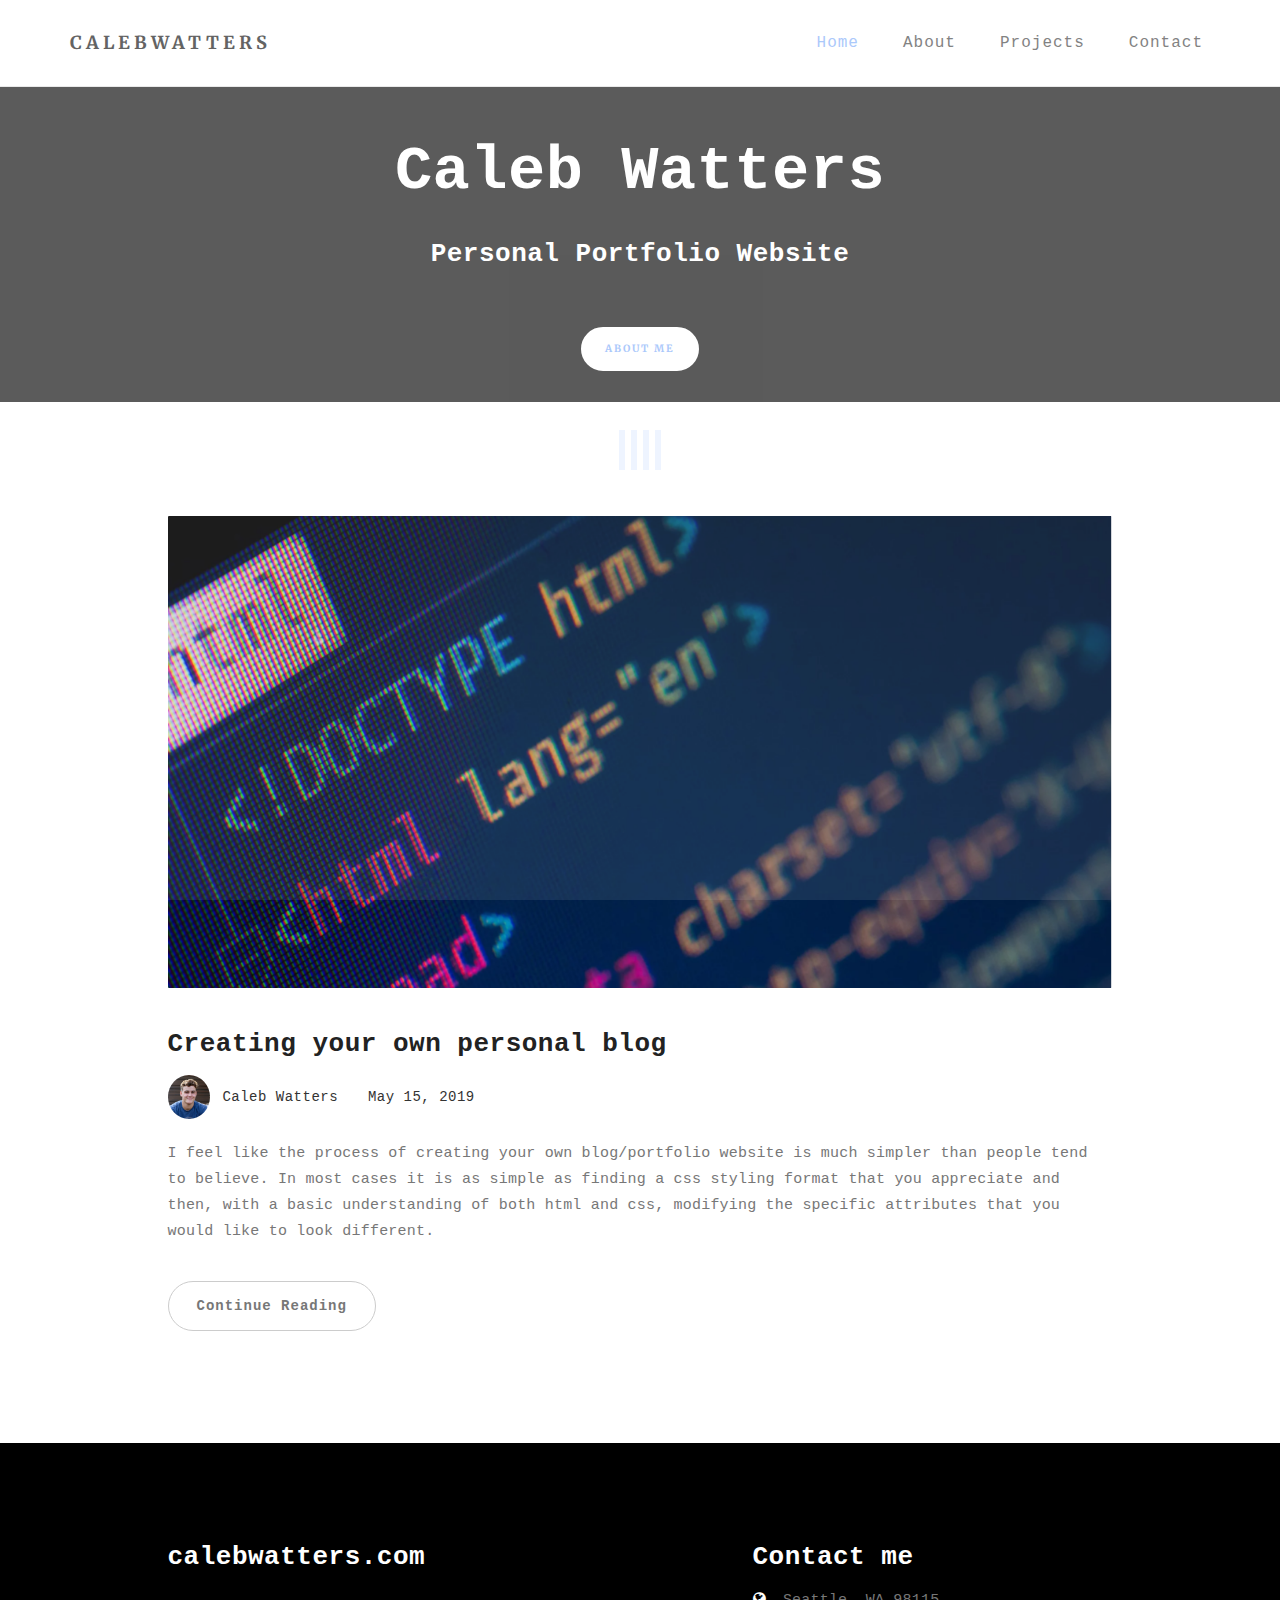
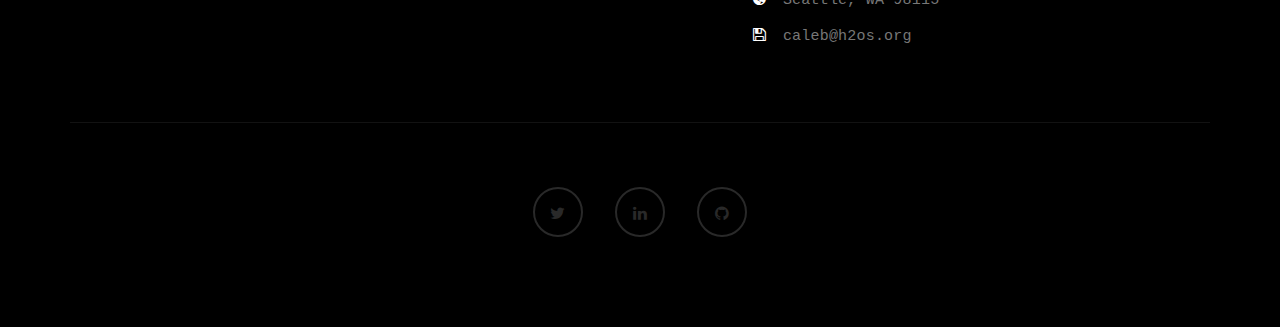
==== index.html @ fbce990e "radically modified website" ====
<!DOCTYPE html>
<html lang="en">

<head>
    <link rel="shortcut icon" type="image/png" href="favicon.png" />
    <meta charset="UTF-8">
    <meta http-equiv="X-UA-Compatible" content="IE=Edge">
    <meta name="description" content="">
    <meta name="keywords" content="">
    <meta name="author" content="">
    <meta name="viewport" content="width=device-width, initial-scale=1, maximum-scale=1">

    <title>calebwatters</title>
    <!--

Template 2085 Calebwatters


http://www.tooplate.com/view/2085-neuron

-->
    <link rel="stylesheet" href="css/bootstrap.min.css">
    <link rel="stylesheet" href="css/font-awesome.min.css">

    <!-- Main css -->
    <link rel="stylesheet" href="css/style.css">
    <link href="https://fonts.googleapis.com/css?family=Lora|Merriweather:300,400" rel="stylesheet">

</head>

<body>

    <!-- PRE LOADER -->

    <div class="preloader">
        <div class="spinner">
            <div class="rect1"></div>
            <div class="rect2"></div>
            <div class="rect3"></div>
            <div class="rect4"></div>
        </div>
    </div>

    <!-- Navigation section  -->

    <div class="navbar navbar-default navbar-static-top" role="navigation">
        <div class="container">

            <div class="navbar-header">
                <button class="navbar-toggle" data-toggle="collapse" data-target=".navbar-collapse">
                    <span class="icon icon-bar"></span>
                    <span class="icon icon-bar"></span>
                    <span class="icon icon-bar"></span>
                </button>
                <a href="index.html" class="navbar-brand">Calebwatters

                </a>
            </div>
            <div class="collapse navbar-collapse">
                <ul class="nav navbar-nav navbar-right">
                    <li class="active"><a href="index.html">Home</a></li>
                    <li><a href="about.html">About</a></li>
                    <li><a href="projects.html">Projects</a></li>
                    <li><a href="contact.html">Contact</a></li>
                </ul>
            </div>

        </div>
    </div>

    <!-- Home Section -->

    <section id="home" class="main-home parallax-section">
        <div class="overlay"></div>
        <div id="particles-js"></div>
        <div class="container">
            <div class="row">

                <div class="col-md-12 col-sm-12">
                    <h1>Caleb Watters</h1>
                    <h3>Personal Portfolio Website</h3>
                    <a href="about.html" class="smoothScroll btn btn-default">About Me</a>
                </div>

            </div>
        </div>
    </section>

    <!-- Blog Section -->

    <section id="blog">
        <div class="container">
            <div class="row">
<!-- Blog post 1 -->
                <div class="col-md-offset-1 col-md-10 col-sm-12">
                    <div class="blog-post-thumb">
                        <div class="blog-post-image">
                            <a href="blog_1.html">
                                <img src="images/blog-image1.jpg" class="img-responsive" alt="Blog Image">
                            </a>
                        </div>
                        <div class="blog-post-title">
                            <h3><a href="blog_1.html">Creating your own personal blog</a></h3>
                        </div>
                        <div class="blog-post-format">
                            <span><a href="#"><img src="images/caleb_watters_profile.jpg" class="img-responsive img-circle"> Caleb Watters
                                    </a></span>
                            <span><i class="fa fa-date"></i> May 15, 2019</span>
                            <!-- <span><a href="#"><i class="fa fa-comment-o"></i> 35 Comments</a></span> -->
                        </div>
                        <div class="blog-post-des">
                            <p>I feel like the process of creating your own blog/portfolio website is much simpler than people tend to believe.
                                In most cases it is as simple as finding a css styling format that you appreciate and then, with a basic understanding of both html 
                                and css, modifying the specific attributes that you would like to look different.
                            </p>
                            <a href="blog_1.html" class="btn btn-default">Continue Reading</a>
                        </div>
                    </div>
<!-- Blog post 2 -->
            <!-- <div class="col-md-offset-1 col-md-10 col-sm-12">
                <div class="blog-post-thumb">
                    <div class="blog-post-image">
                        <a href="blog_1.html">
                            <img src="blog image" class="img-responsive" alt="Blog Image">
                        </a>
                    </div>
                    <div class="blog-post-title">
                        <h3><a href="blog_1.html">'Blog-title'</a></h3>
                    </div>
                    <div class="blog-post-format">
                        <span><a href="#"><img src="images/caleb_watters_profile.jpg" class="img-responsive img-circle"> Caleb
                                Watters
                            </a></span>
                        <span><i class="fa fa-date"></i> May 15, 2019</span>
                         <span><a href="#"><i class="fa fa-comment-o"></i> 35 Comments</a></span> -->
                    <!-- </div>
                    <div class="blog-post-des">
                        <p>'Insert Content Preview'
                        </p>
                        <a href="blog_1.html" class="btn btn-default">Continue Reading</a>
                    </div>
                </div> --> 

    </section>

    <!-- Footer Section -->

    <footer>
        <div class="container">
            <div class="row">

                <div class="col-md-5 col-md-offset-1 col-sm-6">
                    <h3>calebwatters.com</h3>
                    <p></p>
                    <!-- <div class="footer-copyright">
                        <p>Copyright &copy; 2018 calebwatters - Design: Tooplate</p>
                    </div> -->
                </div>

                <div class="col-md-4 col-md-offset-1 col-sm-6">
                    <h3>Contact me</h3>
                    <p><i class="fa fa-globe"></i> Seattle, WA 98115</p>
                    <p><i class="fa fa-save"></i> caleb@h2os.org</p>
                </div>

                <div class="clearfix col-md-12 col-sm-12">
                    <hr>
                </div>

                <div class="col-md-12 col-sm-12">
                    <ul class="social-icon">
                        <!-- <li><a href="#" class="fa fa-facebook"></a></li> -->
                        <li><a href="https://twitter.com/calebwatters" class="fa fa-twitter"></a></li>
                        <!-- <li><a href="#" class="fa fa-google-plus"></a></li> -->
                        <!-- <li><a href="#" class="fa fa-dribbble"></a></li> -->
                        <li><a href="https://www.linkedin.com/in/caleb-watters-475093182/" class="fa fa-linkedin"></a></li>
                        <li><a href="https://github.com/calebwatters" class="fa fa-github"></a></li>
                    </ul>
                </div>

            </div>
        </div>
    </footer>

    <!-- Back top -->
    <a href="#back-top" class="go-top"><i class="fa fa-angle-up"></i></a>

    <!-- SCRIPTS -->

    <script src="js/jquery.js"></script>
    <script src="js/bootstrap.min.js"></script>
    <script src="js/particles.min.js"></script>
    <script src="js/app.js"></script>
    <script src="js/jquery.parallax.js"></script>
    <script src="js/smoothscroll.js"></script>
    <script src="js/custom.js"></script>

</body>

</html>
---- css/style.css ----
/*

Template 2085 Neuron

http://www.tooplate.com/view/2085-neuron

*/

body {
		background: #ffffff;
    font-family: 'courier new', serif;
    font-style: normal;
		font-weight: 300;
    overflow-x: hidden;
}


/*---------------------------------------
    Typorgraphy              
-----------------------------------------*/

h1,h2,h3,h4,h5,h6 {
  font-family: 'courier new', serif;
  font-style: normal;
  font-weight: bold;
  letter-spacing: 0.5px;
}

h1 {
    font-size: 62px;
    padding-bottom: 14px;
    margin-bottom: 0px;
}

h2 {
  font-size: 32px;
}

h2,h3 {
  padding-bottom: 6px;
}

h3 {
  font-size: 26px;
}

h4 {
  color: #666;
  font-size: 12px;
  font-weight: normal;
  letter-spacing: 2px;
}

p {
    color: #777;
    font-size: 15px;
    font-weight: 300;
    line-height: 26px;
    letter-spacing: 0.2px;
}

.btn-success:focus {
  background-color: #000;
  border-color: transparent;
}


/*---------------------------------------
    General               
-----------------------------------------*/

html{
  -webkit-font-smoothing: antialiased;
}

a {
  color: #4d638c;
  -webkit-transition: 0.5s;
  -o-transition: 0.5s;
  transition: 0.5s;
  text-decoration: none !important;
}
a:hover, a:active, a:focus {
  color: #4d638c;
  outline: none;
}

* {
  -webkit-box-sizing: border-box;
  -moz-box-sizing: border-box;
  box-sizing: border-box;
}

*:before,
*:after {
  -webkit-box-sizing: border-box;
  -moz-box-sizing: border-box;
  box-sizing: border-box;
}

#about, 
#gallery,
#contact,
#blog, 
#blog-single-post {
  padding-top: 60px;
  padding-bottom: 80px;
}

.main-about,
.main-single-post,
.main-gallery,
.main-contact {
  height: 65vh;
}

.overlay {
  background: rgba(0,0,0,0.7 );
  width: 100%;
  height: 100vh;
  position: absolute;
  top: 0;
  left: 0;
  right: 0;
  bottom: 0;
}

.parallax-section {
  background-attachment: fixed !important;
  background-size: cover !important;
  overflow: hidden;
}


/*---------------------------------------
    Preloader section              
-----------------------------------------*/

.preloader {
  position: fixed;
  top: 0;
  left: 0;
  width: 100%;
  height: 100%;
  z-index: 99999;
  display: flex;
  flex-flow: row nowrap;
  justify-content: center;
  align-items: center;
  background: none repeat scroll 0 0 #ffffff75;
}

.spinner {
  margin: 100px auto;
  width: 50px;
  height: 40px;
  text-align: center;
  font-size: 10px;
}

.spinner > div {
  background-color: #A4C4FB;
  height: 100%;
  width: 6px;
  display: inline-block;
  
  -webkit-animation: sk-stretchdelay 1.2s infinite ease-in-out;
  animation: sk-stretchdelay 1.2s infinite ease-in-out;
}

.spinner .rect2 {
  -webkit-animation-delay: -1.1s;
  animation-delay: -1.1s;
}

.spinner .rect3 {
  -webkit-animation-delay: -1.0s;
  animation-delay: -1.0s;
}

.spinner .rect4 {
  -webkit-animation-delay: -0.9s;
  animation-delay: -0.9s;
}

.spinner .rect5 {
  -webkit-animation-delay: -0.8s;
  animation-delay: -0.8s;
}

@-webkit-keyframes sk-stretchdelay {
  0%, 40%, 100% { -webkit-transform: scaleY(0.4) }  
  20% { -webkit-transform: scaleY(1.0) }
}

@keyframes sk-stretchdelay {
  0%, 40%, 100% { 
    transform: scaleY(0.4);
    -webkit-transform: scaleY(0.4);
  }  20% { 
    transform: scaleY(1.0);
    -webkit-transform: scaleY(1.0);
  }
}



/*---------------------------------------
    Main Navigation             
-----------------------------------------*/

.navbar-default {
    background: #ffffff;
    margin: 0 !important;
    padding: 18px 0;
}

.navbar-default .navbar-brand {
  color: #555;
  font-family: 'Merriweather', serif;
  font-weight: bold;
  text-transform: uppercase;
  letter-spacing: 4px;
  margin: 0;
}

.navbar-default .navbar-nav li a {
    color: #777;
    font-size: 16px;
    letter-spacing: 1px;
    -webkit-transition: all 0.4s ease-in-out;
    transition: all 0.4s ease-in-out;
    padding-right: 22px;
    padding-left: 22px;
}

.navbar-default .navbar-nav > li a:hover {
    color: #A4C4FB !important;
}

.navbar-default .navbar-nav > li > a:hover,
.navbar-default .navbar-nav > li > a:focus {
    color: #606066;
    background-color: transparent;
}

.navbar-default .navbar-nav li a:hover,
 .navbar-default .navbar-nav .active > a {
    color: #A4C4FB;
  }

.navbar-default .navbar-nav > .active > a,
.navbar-default .navbar-nav > .active > a:hover,
.navbar-default .navbar-nav > .active > a:focus {
    color: #A4C4FB;
    background-color: transparent;
}

.navbar-default .navbar-toggle {
     border: none;
     padding-top: 10px;
  }

.navbar-default .navbar-toggle .icon-bar {
    background: #A4C4FB;
    border-color: transparent;
  }

.navbar-default .navbar-toggle:hover,
.navbar-default .navbar-toggle:focus { 
  background-color: transparent;
}



/*---------------------------------------
    Home section              
-----------------------------------------*/

#home {
    background-size: cover;
    background-position: center center;
    color: #ffffff;
    display: -webkit-box;
    display: -webkit-flex;
     display: -ms-flexbox;
    display: flex;
    -webkit-box-align: center;
    -webkit-align-items: center;
    -ms-flex-align: center;
     align-items: center;
    position: relative;
    text-align: center;
}

.main-home {
  background:#ffffff;
  height: 35vh;
}

.main-about {
  background: #ffffff;;
}

.main-single-post {
  background: url('../images/single-post-bg.jpg') no-repeat;
}

.main-gallery {
  background: url('../images/project-bg.jpg') no-repeat;
}

.main-contact {
  background: url('../images/contact-bg.jpg') no-repeat;
}

#home h4 {
  color: #A4C4FB;
}

#home .btn {
  background: #ffffff;
  border: 2px solid #ffffff;
  border-radius: 100px;
  color: #A4C4FB;
  font-family: 'Merriweather', serif;
  font-size: 10px;
  font-weight: bold;
  letter-spacing: 2px;
  text-transform: uppercase;
  padding: 13px 22px;
  margin-top: 42px;
  transition: all 0.4s ease-in-out;
}

#home .btn:hover {
  background: transparent;
  border-color: #ffffff;
  color: #ffffff;
}



/*---------------------------------------
   About section              
-----------------------------------------*/

#about .col-md-6 {
  padding-top: 22px;
  padding-bottom: 32px;
}

#about .col-md-6 img {
  padding: 22px 0px 22px 22px;
}

#about .col-md-4 {
  padding-bottom: 32px;
}

#about .col-md-4 img {
  padding-top: 12px;
}



/*---------------------------------------
   Gallery section              
-----------------------------------------*/

#gallery span {
  display: block;
  padding-bottom: 32px;
}

#gallery .col-md-6 {
  padding-left: 0px;
  padding-right: 0px;
}

#gallery .gallery-thumb {
  background-color: #ffffff;
  box-shadow: 0px 1px 2px 0px rgba(90, 91, 95, 0.15);
  cursor: pointer;
  display: block;
  position: relative;
  top: 0px;
  transition: all 0.4s ease-in-out;
}

#gallery .gallery-thumb:hover {
  box-shadow: 0px 16px 22px 0px rgba(90, 91, 95, 0.3);
  top: -5px;
}

#gallery .gallery-thumb img {
  width: 100%;
}

#gallery .col-md-12 p {
  padding-top: 22px;
  text-align: center;
}



/*---------------------------------------
   Contact section              
-----------------------------------------*/

#contact .col-md-4 {
  padding-left: 0px;
}

#contact .col-md-12 {
  padding-left: 0;
}

#contact form {
  padding-top: 32px;
}

#contact .form-control {
  border: 2px solid #f0f0f0;
  box-shadow: none;
  margin-top: 10px;
  margin-bottom: 10px;
  transition: all 0.4s ease-in-out;
}

#contact .form-control:hover {
  border-color: #555;
}

#contact input {
  height: 50px;
}

#contact input[type="submit"] {
  background: #A4C4FB;
  border-radius: 100px;
  border: none;
  color: #ffffff;
  font-weight: bold;
  transition: all 0.4s ease-in-out;
}

#contact input[type="submit"]:hover {
  background: #333;
}



/*---------------------------------------
   Blog section              
-----------------------------------------*/

.blog-post-thumb {
  border-bottom: 1px solid #f0f0f0;
  padding-top: 32px;
  padding-bottom: 62px;
  margin-bottom: 32px;
}

.blog-post-thumb:last-child {
  border-bottom: 0px;
  padding-bottom: 32px;
  margin-bottom: 0px;
}

.blog-post-image,
.blog-post-video {
  padding-top: 22px;
  padding-bottom: 22px;
  width: 100%;
}

#about img,
.blog-post-image img {
  border-radius: 1px;
}

.blog-post-title a {
  color: #222;
}

.blog-post-title a:hover {
  color: #A4C4FB;
}

.blog-post-format {
  padding-bottom: 22px;
}

.blog-post-format span {
  letter-spacing: 0.5px;
  padding-right: 12px;
}

.blog-post-format span a {
  color: #333;
}

.blog-post-format span img {
  display: inline-block;
  width: 42px;
  margin-right: 4px;
}

.blog-post-des blockquote {
  margin: 22px;
}

.blog-post-des .btn {
  border-radius: 100px;
  color: #777;
  font-weight: bold;
  letter-spacing: 1px;
  padding: 14px 28px;
  margin-top: 26px;
  transition: all 0.4s ease-in-out;
}

.blog-post-des .btn:hover {
  background: #A4C4FB;
  border-color: transparent;
  color: #ffffff;
}

.blog-author {
  border-top: 1px solid #f0f0f0;
  border-bottom: 1px solid #f0f0f0;
  padding-top: 32px;
  padding-bottom: 32px;
  margin-top: 42px;
  margin-bottom: 42px;
}

.blog-author .media img {
  display: inline-block;
  width: 90px;
  margin-right: 12px;
}

.blog-author .media a,
.blog-comment .media h3 {
  color: #444;
  font-size: 18px;
  letter-spacing: 1px;
}

.blog-comment {
  border-bottom: 1px solid #f0f0f0;
  padding-bottom: 32px;
  margin-bottom: 42px;
}

.blog-comment .media:nth-child(2) {
  padding-top: 22px;
}

.blog-comment .media img {
  width: 82px;
  margin-right: 12px;
}

.blog-comment .media h3 {
  display: inline-block;
  padding-right: 14px;
}


.blog-comment-form h3 {
  padding-bottom: 18px;
}

#about .col-md-6, #about .col-md-4,
.blog-comment-form .col-md-4 {
  padding-left: 0px;
}

.blog-comment-form .form-control {
  box-shadow: none;
  border: 2px solid #f0f0f0;
  margin-top: 10px;
  margin-bottom: 10px;
  transition: all 0.4s ease-in-out;
}

.blog-comment-form .form-control:hover {
  border-color: #555;
}

.blog-comment-form input {
  height: 45px;
}

.blog-comment-form input[type="submit"] {
  background: #A4C4FB;
  border-radius: 100px;
  border: none;
  color: #ffffff;
  font-weight: bold;
  transition: all 0.4s ease-in-out;
}

.blog-comment-form input[type="submit"]:hover {
  background: #333;
  border-color: transparent;
  color: #ffffff;
}



/*---------------------------------------
   Blog Single Post section              
-----------------------------------------*/

#blog-single-post .blog-single-post-image {
  padding-top: 22px;
}

#blog-single-post .blog-single-post-image .col-md-4 {
  padding-left: 0px;
  padding-right: 0px;
  padding-bottom: 22px;
}

#blog-single-post .blog-single-post-image img {
  border-radius: 1px;
  padding-right: 12px;
}

#blog-single-post .blog-post-des h3 {
  padding-top: 16px;
}



/*---------------------------------------
   Footer section              
-----------------------------------------*/

footer {
    background: #000;
    color: #ffffff;
    padding: 80px 0px;
    position: relative;
}

footer .col-md-4 .fa {
  color: #ffffff;
  padding-right: 8px;
}

footer hr {
  border-color: #121212;
  margin-top: 62px;
  margin-bottom: 42px;
}

footer .footer-copyright {
  padding-top: 12px;
}



/* Back top */
.go-top {
  background-color: #ffffff;
  box-shadow: 1px 1.732px 12px 0px rgba( 0, 0, 0, .14 ), 1px 1.732px 3px 0px rgba( 0, 0, 0, .12 );
  transition : all 1s ease;
  bottom: 2em;
  right: 2em;
  color: #333;
  font-size: 24px;
  display: none;
  position: fixed;
  text-decoration: none;
  width: 40px;
  height: 40px;
  line-height: 38px;
  text-align: center;
  border-radius: 100%;
}

.go-top:hover {
    background: #A4C4FB;
    color: #ffffff;
}



/*---------------------------------------
   Social icon             
-----------------------------------------*/

.social-icon {
    position: relative;
    padding: 0;
    margin: 0;
    text-align: center;
}

.social-icon li {
    display: inline-block;
    list-style: none;
}

.social-icon li a {
    border: 2px solid #292929;
    color: #292929;
    border-radius: 100px;
    cursor: pointer;
    font-size: 16px;
    text-decoration: none;
    transition: all 0.4s ease-in-out;
    width: 50px;
    height: 50px;
    line-height: 50px;
    text-align: center;
    vertical-align: middle;
    position: relative;
    margin: 22px 12px 10px 12px;
}

.social-icon li a:hover {
    border-color: #A4C4FB;
    color: #A4C4FB;
    transform: scale(1.1);
}



/*---------------------------------------
   Mobile Responsive         
-----------------------------------------*/

@media (max-width: 980px) {

  .main-about,
  .main-single-post,  
  .main-gallery,
  .main-contact {
    height: 35vh;
  }

}


@media (max-width: 768px) {

  h1 {
    font-size: 52px;
  }

  h2 {
    font-size: 26px;
  }

  #about .col-md-6 img {
    padding-left: 0px;
  }

  #blog-single-post .blog-single-post-image img {
    padding-bottom: 22px;
  }

  footer .col-md-4 {
    padding-top: 22px;
  }

}


@media (max-width: 650px) {

  h1 {
    font-size: 42px;
  }

  #about, #gallery,
  #contact,
  #blog, #blog-single-post {
    padding-top: 60px;
    padding-bottom: 60px;
  }

}
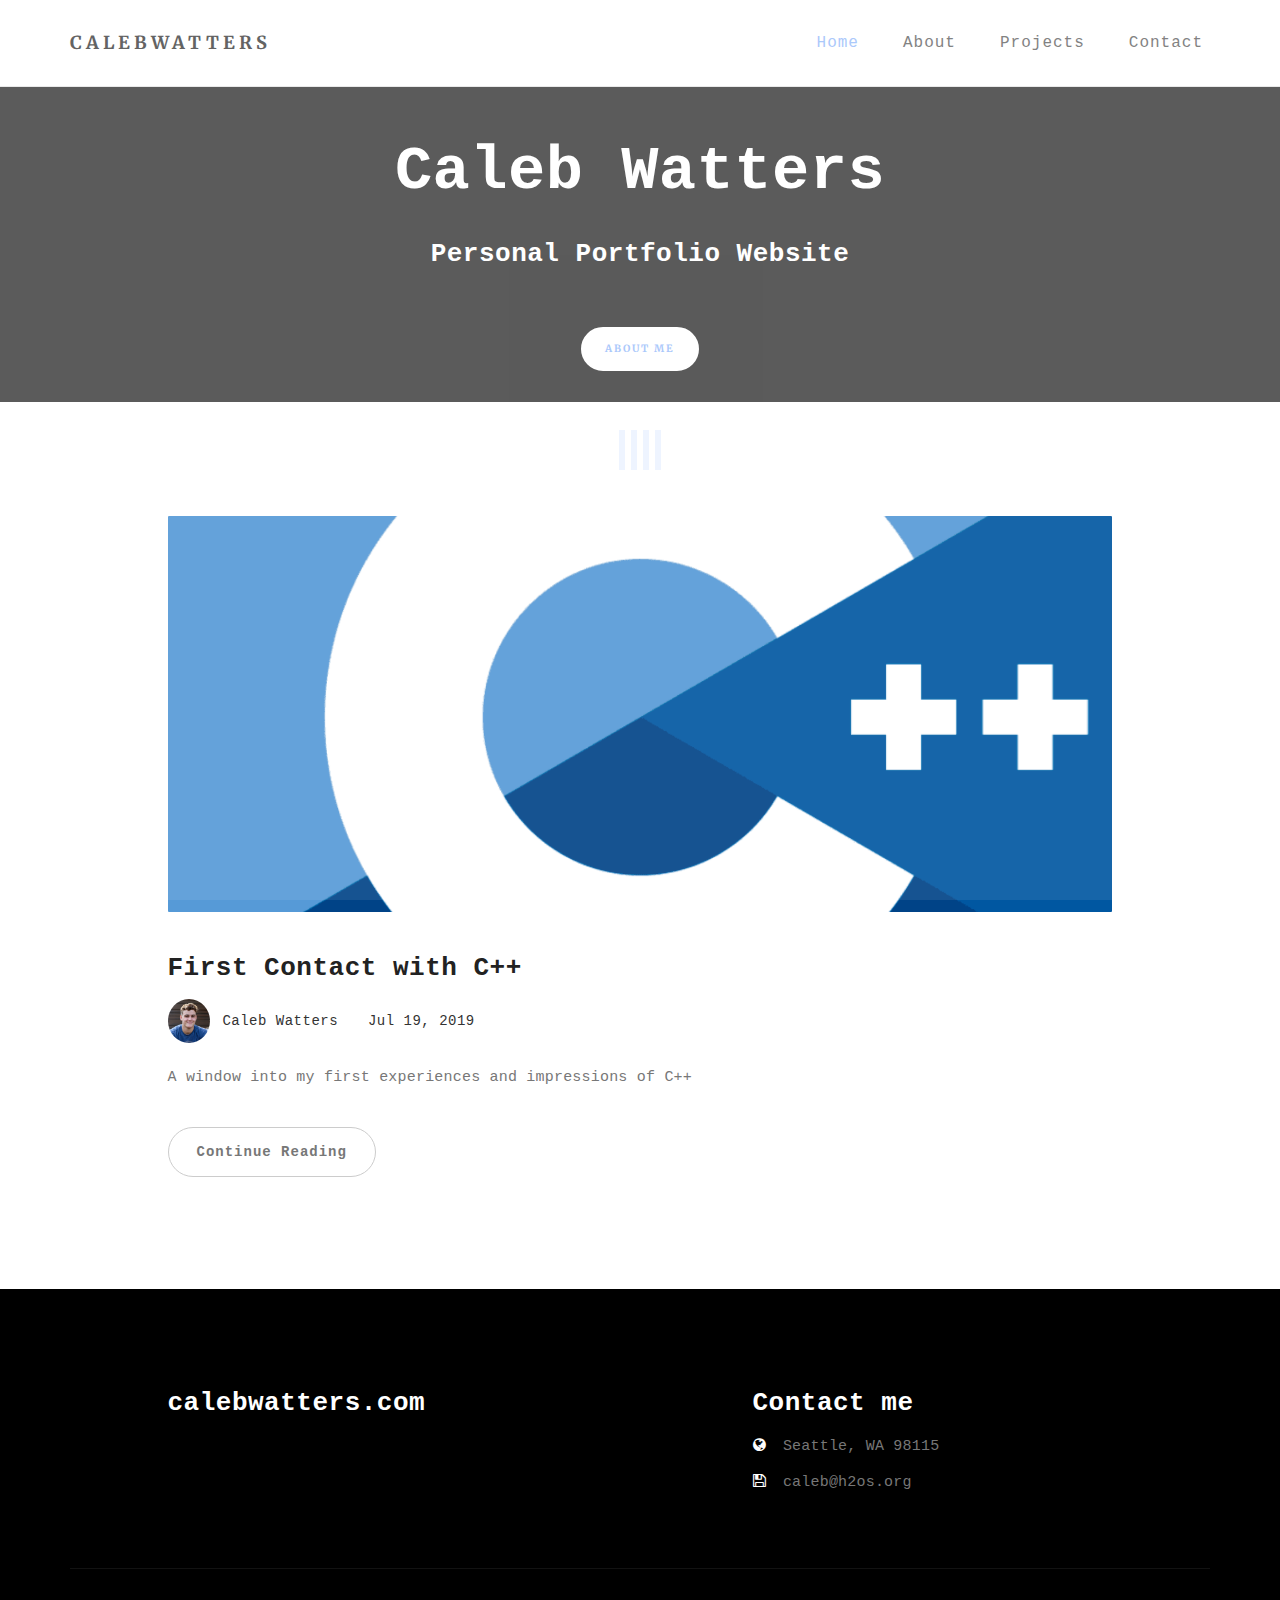
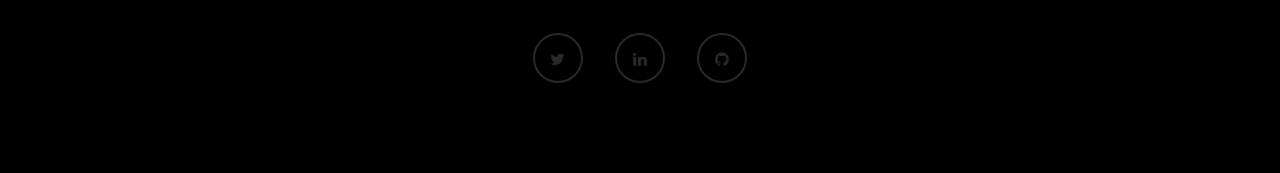
==== commit 0f6799c8: "Added blog portion to portfolio" ====
--- a/index.html
+++ b/index.html
@@ -11,14 +11,8 @@
     <meta name="viewport" content="width=device-width, initial-scale=1, maximum-scale=1">
 
     <title>calebwatters</title>
-    <!--
 
-Template 2085 Calebwatters
-
-
-http://www.tooplate.com/view/2085-neuron
-
--->
+    
     <link rel="stylesheet" href="css/bootstrap.min.css">
     <link rel="stylesheet" href="css/font-awesome.min.css">
 
@@ -96,22 +90,20 @@
                     <div class="blog-post-thumb">
                         <div class="blog-post-image">
                             <a href="blog_1.html">
-                                <img src="images/blog-image1.jpg" class="img-responsive" alt="Blog Image">
+                                <img src="images/cppblogimg.png" class="img-responsive" alt="Blog Image">
                             </a>
                         </div>
                         <div class="blog-post-title">
-                            <h3><a href="blog_1.html">Creating your own personal blog</a></h3>
+                            <h3><a href="blog_1.html">First Contact with C++</a></h3>
                         </div>
                         <div class="blog-post-format">
                             <span><a href="#"><img src="images/caleb_watters_profile.jpg" class="img-responsive img-circle"> Caleb Watters
                                     </a></span>
-                            <span><i class="fa fa-date"></i> May 15, 2019</span>
+                            <span><i class="fa fa-date"></i> Jul 19, 2019</span>
                             <!-- <span><a href="#"><i class="fa fa-comment-o"></i> 35 Comments</a></span> -->
                         </div>
                         <div class="blog-post-des">
-                            <p>I feel like the process of creating your own blog/portfolio website is much simpler than people tend to believe.
-                                In most cases it is as simple as finding a css styling format that you appreciate and then, with a basic understanding of both html 
-                                and css, modifying the specific attributes that you would like to look different.
+                            <p>A window into my first experiences and impressions of C++
                             </p>
                             <a href="blog_1.html" class="btn btn-default">Continue Reading</a>
                         </div>
--- a/css/style.css
+++ b/css/style.css
@@ -299,11 +299,11 @@
 }
 
 .main-about {
-  background: #ffffff;;
+  background: #ffffff;
 }
 
 .main-single-post {
-  background: url('../images/single-post-bg.jpg') no-repeat;
+  background: url('../images/cppblogimg.png') no-repeat;
 }
 
 .main-gallery {
@@ -311,7 +311,7 @@
 }
 
 .main-contact {
-  background: url('../images/contact-bg.jpg') no-repeat;
+  background:  #ffffff;;
 }
 
 #home h4 {
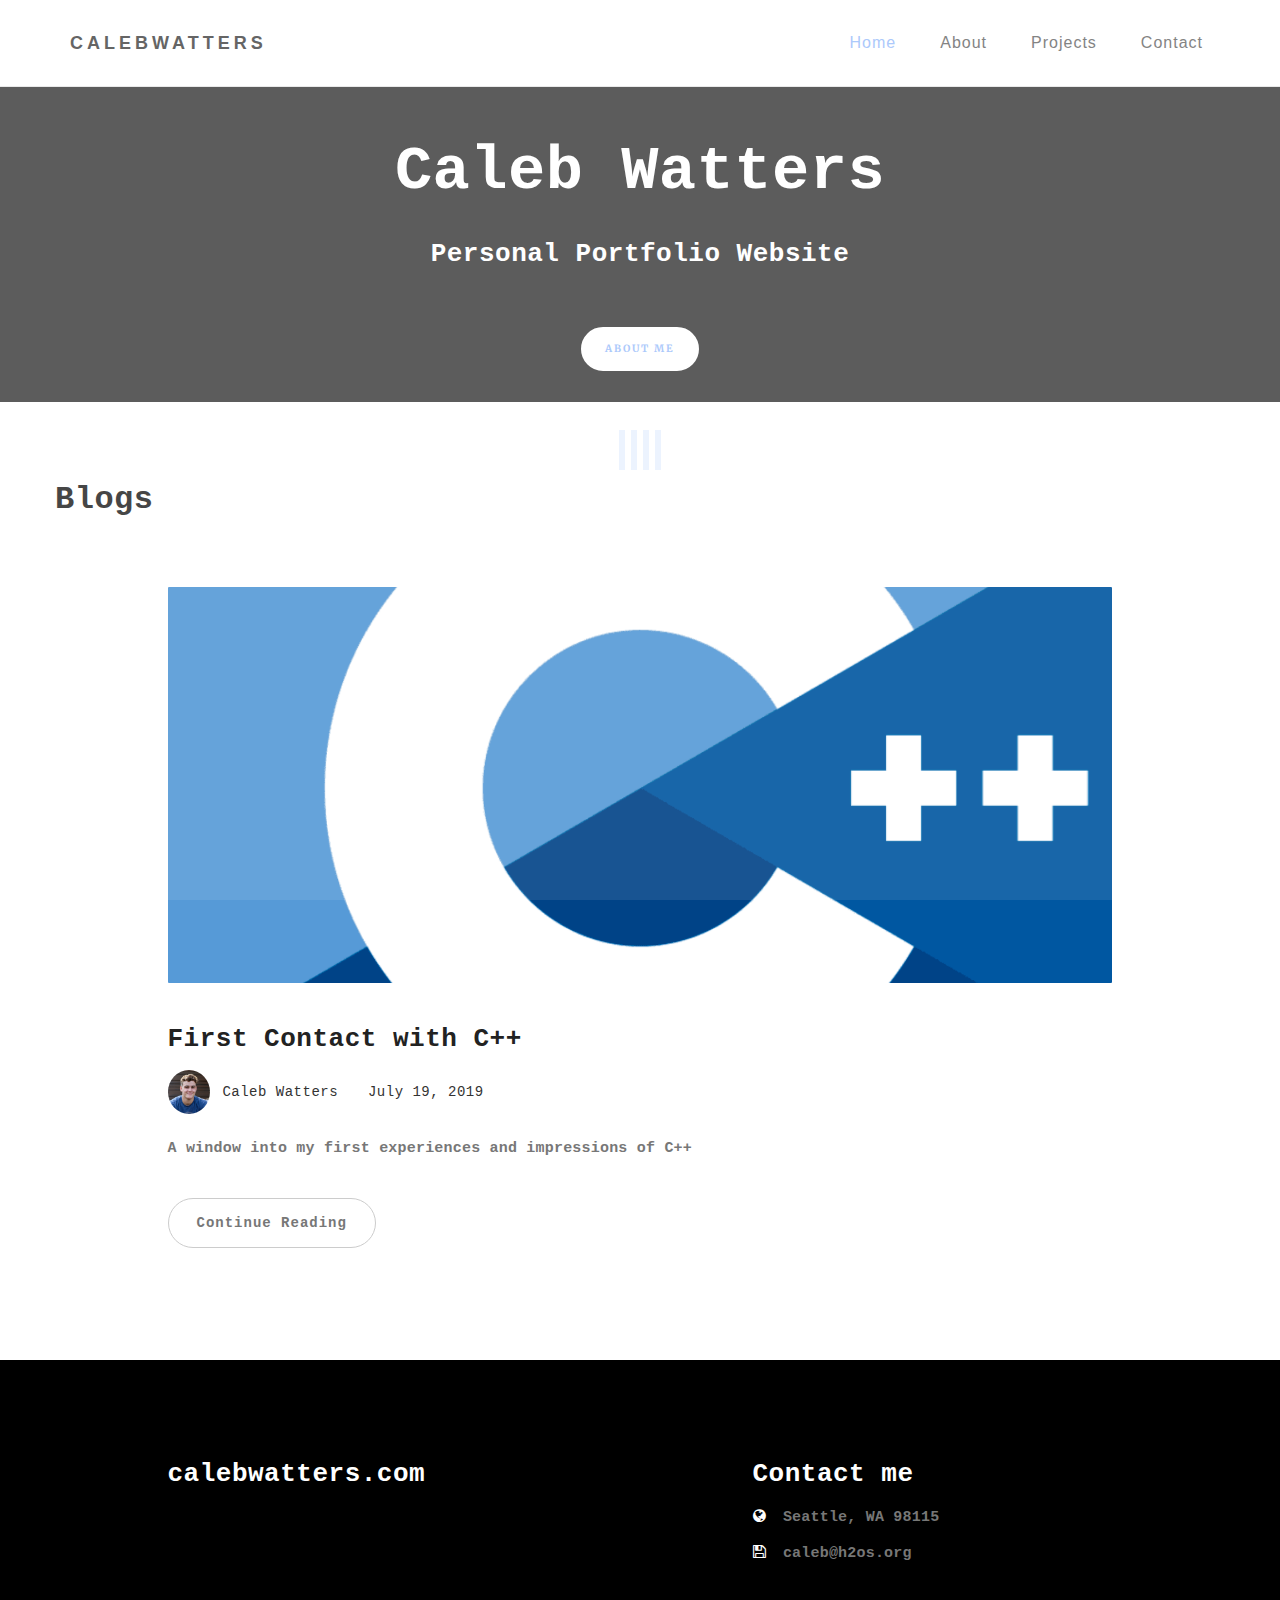
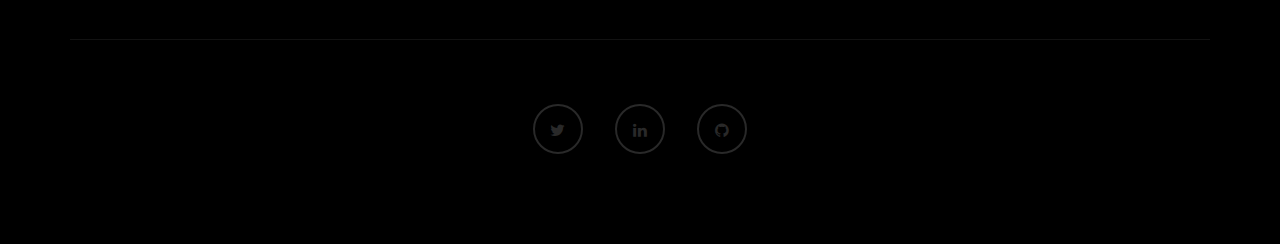
==== commit 5724fbec: "modified image gallery" ====
--- a/index.html
+++ b/index.html
@@ -85,6 +85,7 @@
     <section id="blog">
         <div class="container">
             <div class="row">
+                <h2>Blogs</h2>
 <!-- Blog post 1 -->
                 <div class="col-md-offset-1 col-md-10 col-sm-12">
                     <div class="blog-post-thumb">
@@ -97,9 +98,9 @@
                             <h3><a href="blog_1.html">First Contact with C++</a></h3>
                         </div>
                         <div class="blog-post-format">
-                            <span><a href="#"><img src="images/caleb_watters_profile.jpg" class="img-responsive img-circle"> Caleb Watters
+                            <span><a href="https://dev.to/calebwatters"><img src="images/caleb_watters_profile.jpg" class="img-responsive img-circle"> Caleb Watters
                                     </a></span>
-                            <span><i class="fa fa-date"></i> Jul 19, 2019</span>
+                            <span><i class="fa fa-date"></i> July 19, 2019</span>
                             <!-- <span><a href="#"><i class="fa fa-comment-o"></i> 35 Comments</a></span> -->
                         </div>
                         <div class="blog-post-des">
--- a/css/style.css
+++ b/css/style.css
@@ -54,7 +54,7 @@
 p {
     color: #777;
     font-size: 15px;
-    font-weight: 300;
+    font-weight: 550;
     line-height: 26px;
     letter-spacing: 0.2px;
 }
@@ -217,7 +217,7 @@
 
 .navbar-default .navbar-brand {
   color: #555;
-  font-family: 'Merriweather', serif;
+  font-family: sans-serif;
   font-weight: bold;
   text-transform: uppercase;
   letter-spacing: 4px;
@@ -225,6 +225,7 @@
 }
 
 .navbar-default .navbar-nav li a {
+    font-family: sans-serif;
     color: #777;
     font-size: 16px;
     letter-spacing: 1px;
@@ -384,13 +385,16 @@
   cursor: pointer;
   display: block;
   position: relative;
+  margin-top: 10px;
+  margin-right: 5px;
+  margin-left: 5px;
+  transition: all 0.4s ease-in-out;
   top: 0px;
-  transition: all 0.4s ease-in-out;
 }
 
 #gallery .gallery-thumb:hover {
   box-shadow: 0px 16px 22px 0px rgba(90, 91, 95, 0.3);
-  top: -5px;
+  top: -10px;
 }
 
 #gallery .gallery-thumb img {
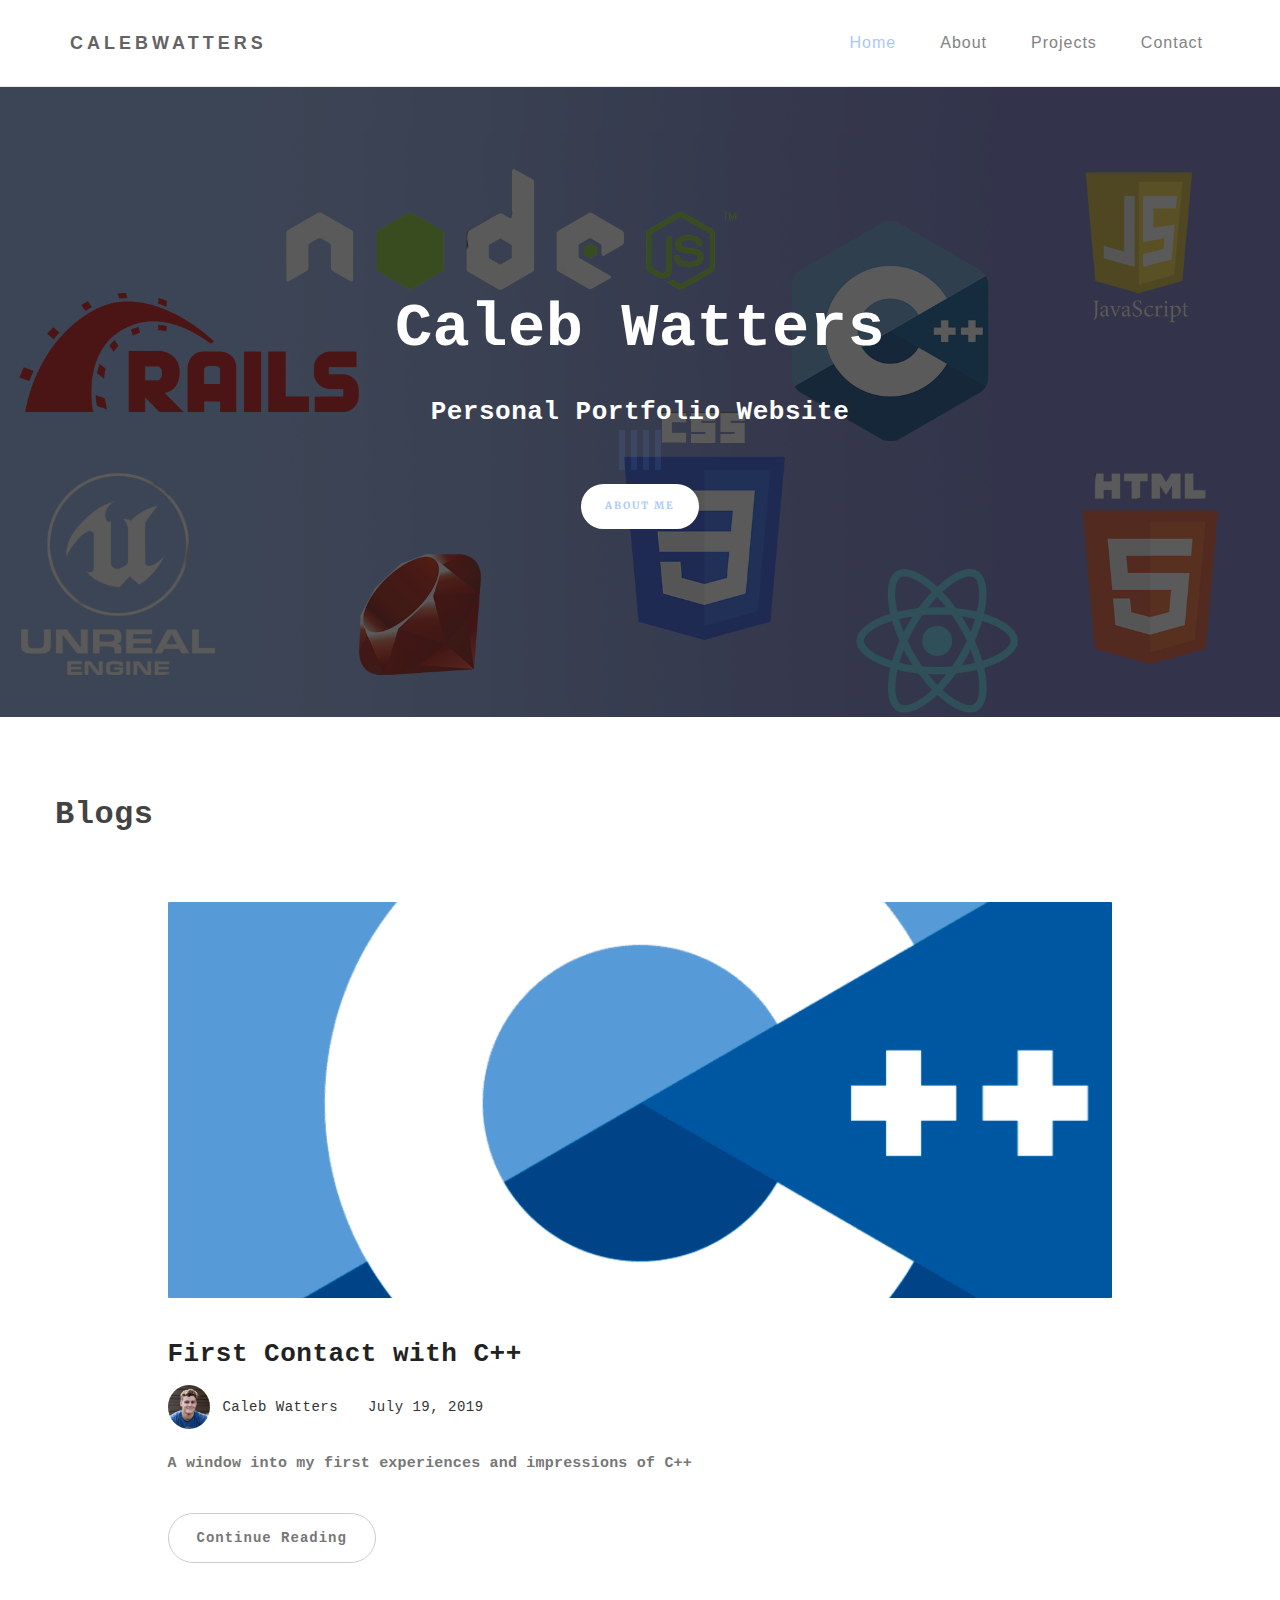
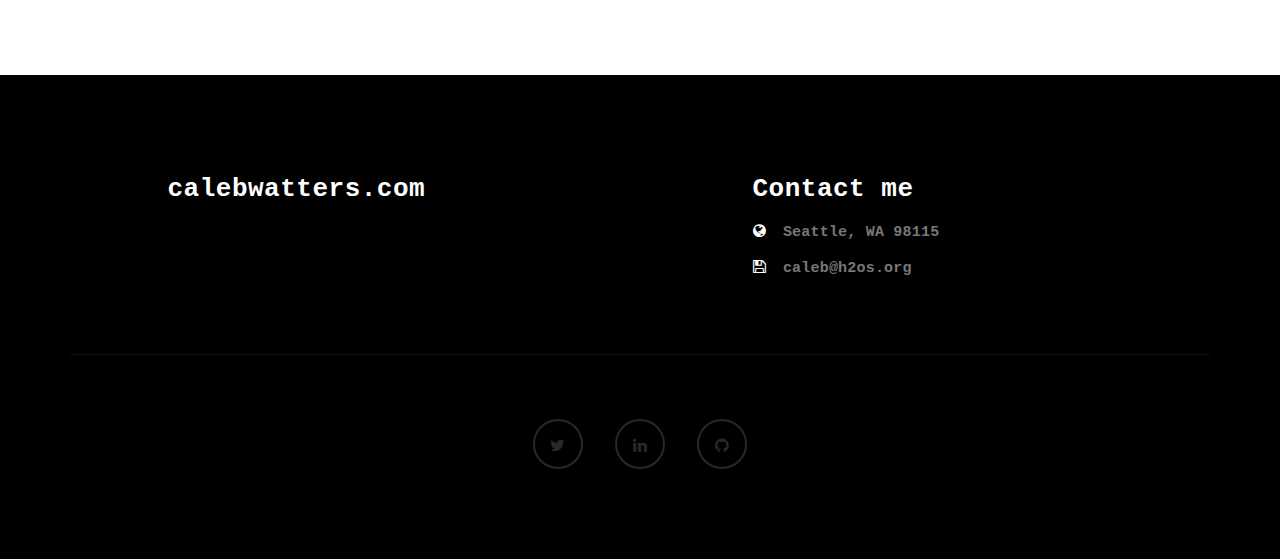
==== commit 88bf4f07: "added images" ====
--- a/index.html
+++ b/index.html
@@ -64,7 +64,7 @@
 
     <!-- Home Section -->
 
-    <section id="home" class="main-home parallax-section">
+    <section id="home" class="main-home">
         <div class="overlay"></div>
         <div id="particles-js"></div>
         <div class="container">
--- a/css/style.css
+++ b/css/style.css
@@ -117,7 +117,7 @@
 .overlay {
   background: rgba(0,0,0,0.7 );
   width: 100%;
-  height: 100vh;
+  height: 100%;
   position: absolute;
   top: 0;
   left: 0;
@@ -295,8 +295,8 @@
 }
 
 .main-home {
-  background:#ffffff;
-  height: 35vh;
+  background-image: url('../images/WebsiteBanner.png');
+  height: 70vh;
 }
 
 .main-about {
@@ -312,7 +312,7 @@
 }
 
 .main-contact {
-  background:  #ffffff;;
+  background-image: url('../images/mailbox-banner-2.jpg');
 }
 
 #home h4 {
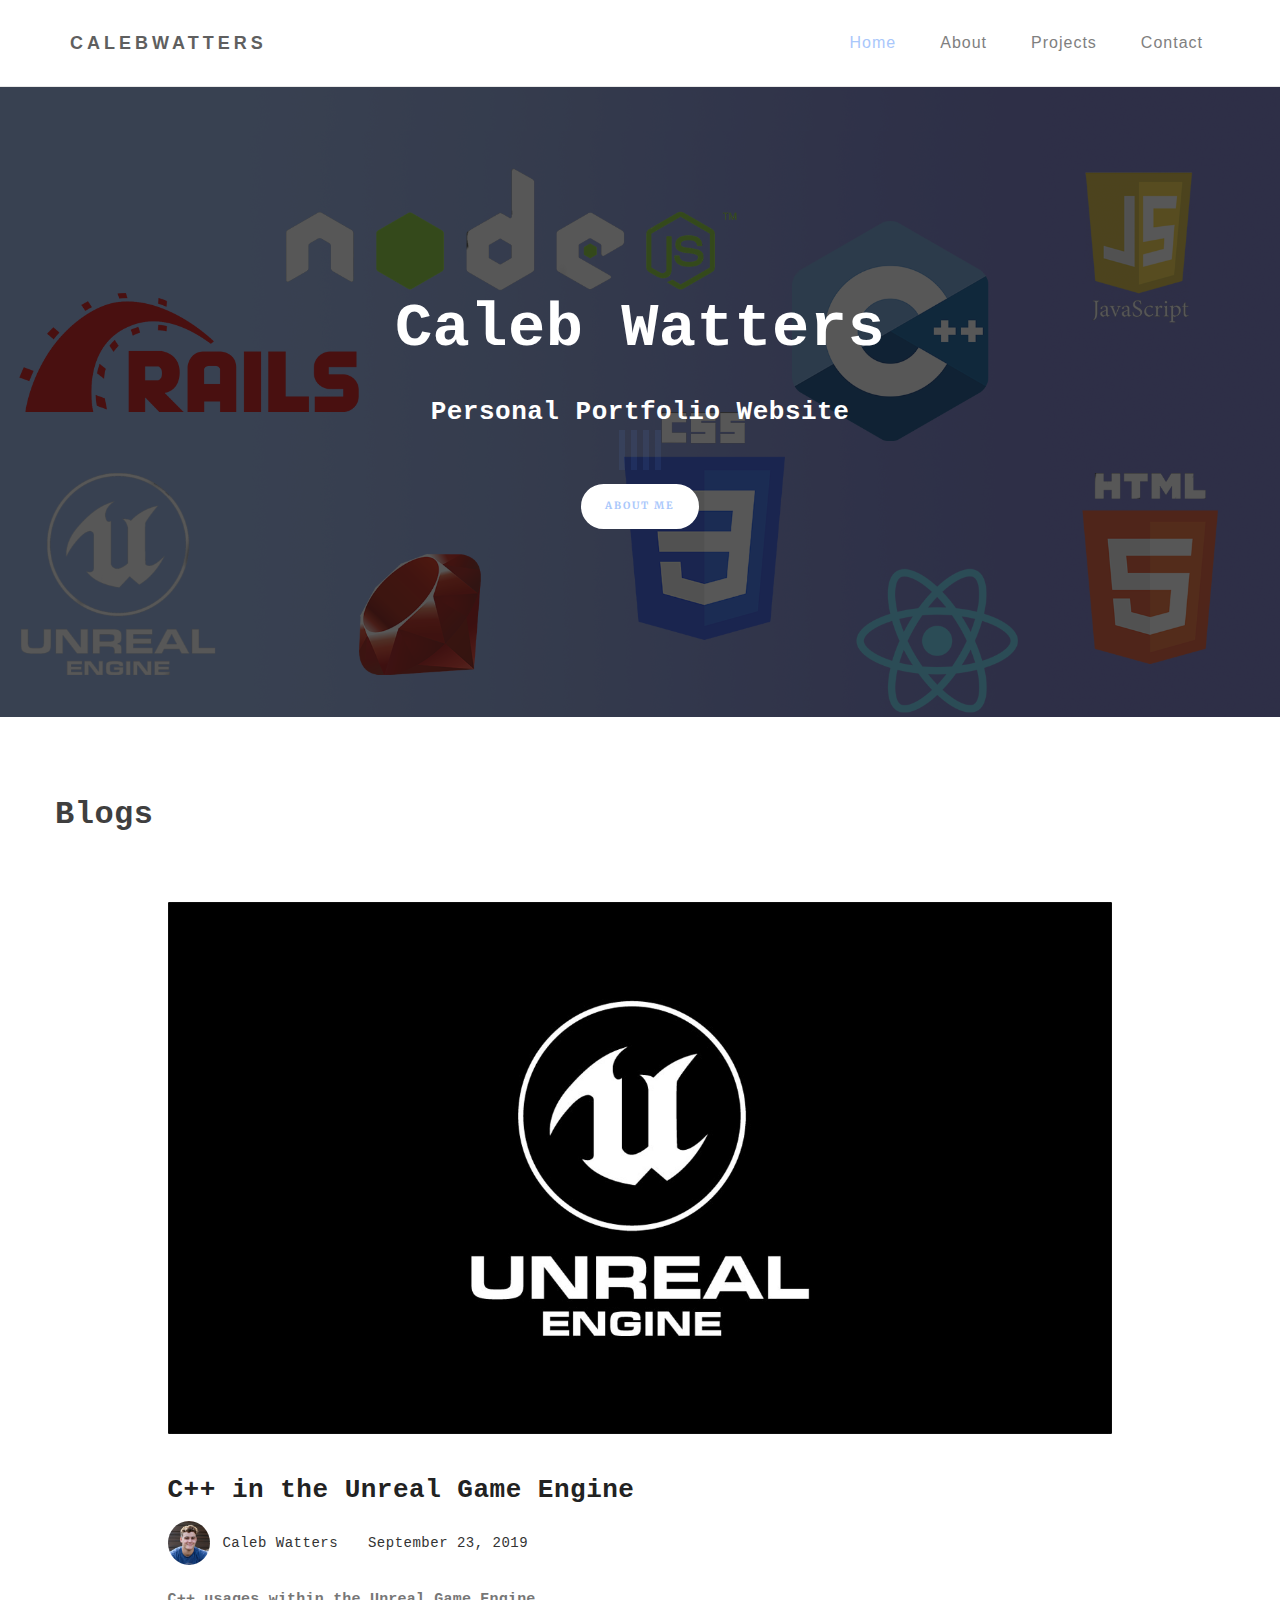
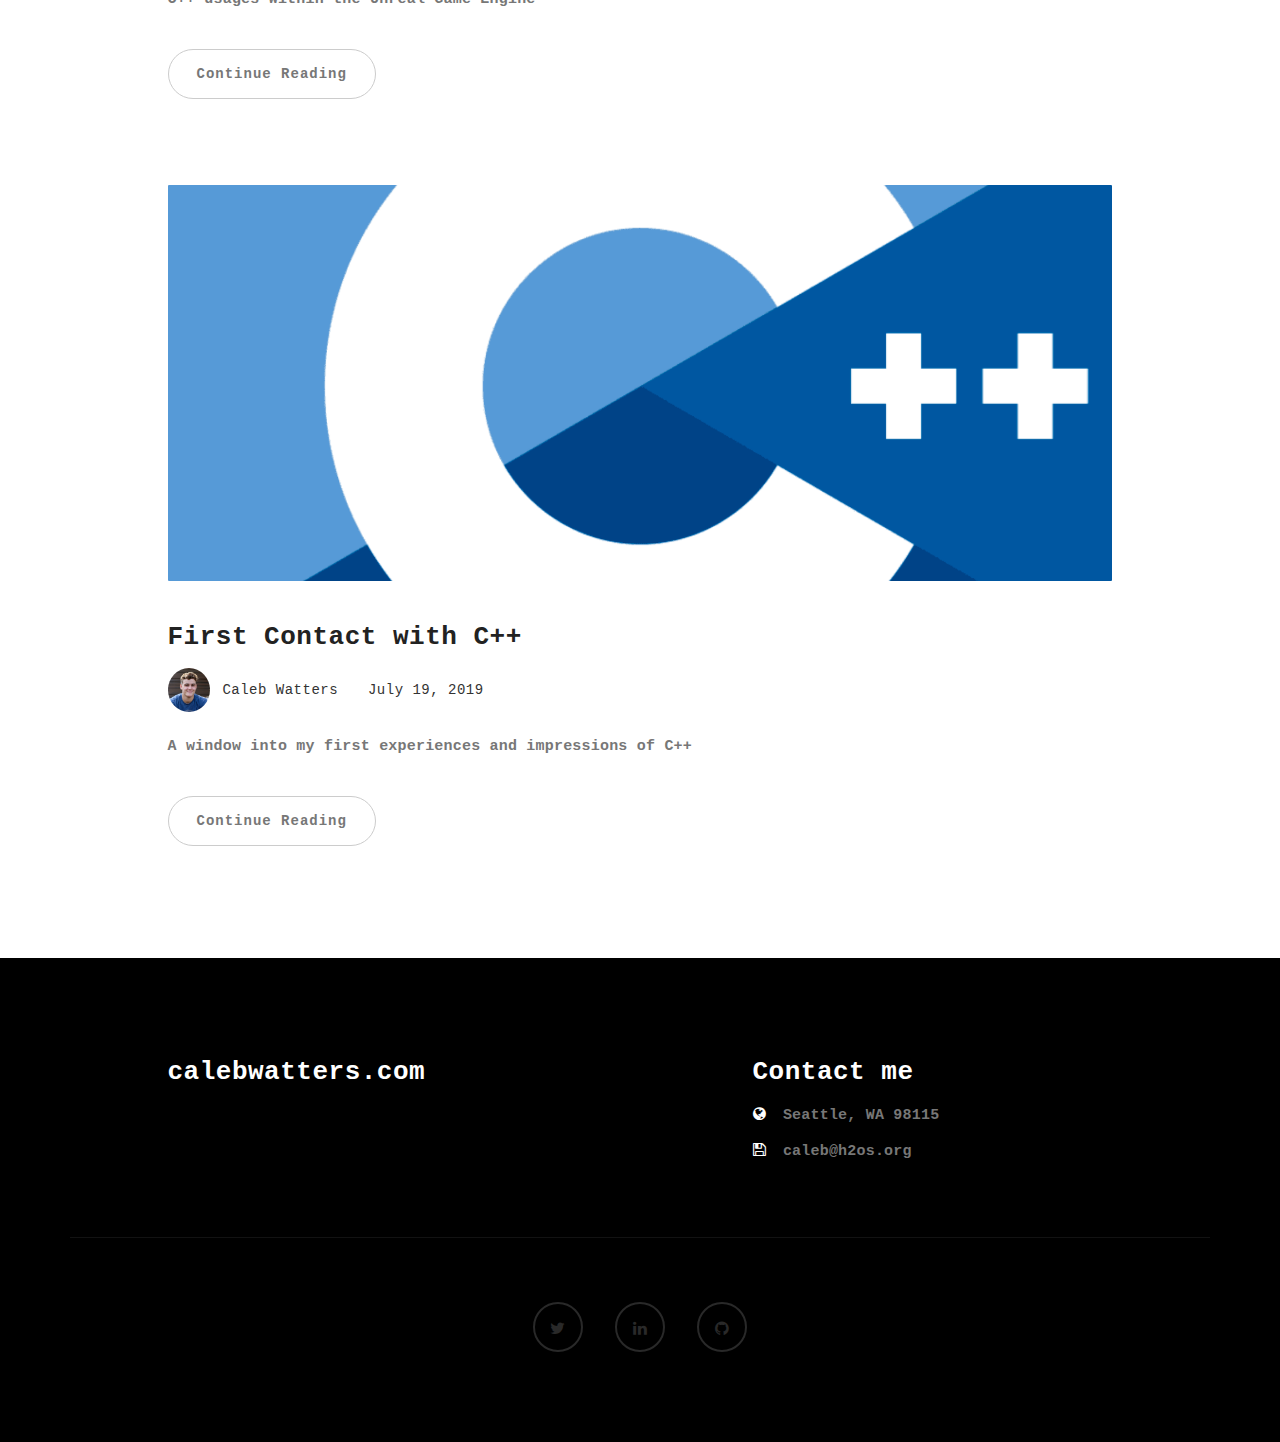
==== commit 804e501e: "added blog" ====
--- a/index.html
+++ b/index.html
@@ -86,6 +86,32 @@
         <div class="container">
             <div class="row">
                 <h2>Blogs</h2>
+
+                <!-- Blog post 2 -->
+                <div class="col-md-offset-1 col-md-10 col-sm-12">
+                    <div class="blog-post-thumb">
+                        <div class="blog-post-image">
+                            <a href="blog_2.html">
+                                <img src="images/Unreal.jpg" class="img-responsive" alt="Blog Image">
+                            </a>
+                        </div>
+                        <div class="blog-post-title">
+                            <h3><a href="blog_2.html">C++ in the Unreal Game Engine</a></h3>
+                        </div>
+                        <div class="blog-post-format">
+                            <span><a href="https://dev.to/calebwatters"><img src="images/caleb_watters_profile.jpg"
+                                        class="img-responsive img-circle"> Caleb
+                                    Watters
+                                </a></span>
+                            <span><i class="fa fa-date"></i> September 23, 2019</span>
+                        </div>
+                        <div class="blog-post-des">
+                            <p>C++ usages within the Unreal Game Engine
+                            </p>
+                            <a href="blog_2.html" class="btn btn-default">Continue Reading</a>
+                        </div>
+                    </div>
+                    </div>
 <!-- Blog post 1 -->
                 <div class="col-md-offset-1 col-md-10 col-sm-12">
                     <div class="blog-post-thumb">
@@ -109,30 +135,8 @@
                             <a href="blog_1.html" class="btn btn-default">Continue Reading</a>
                         </div>
                     </div>
-<!-- Blog post 2 -->
-            <!-- <div class="col-md-offset-1 col-md-10 col-sm-12">
-                <div class="blog-post-thumb">
-                    <div class="blog-post-image">
-                        <a href="blog_1.html">
-                            <img src="blog image" class="img-responsive" alt="Blog Image">
-                        </a>
-                    </div>
-                    <div class="blog-post-title">
-                        <h3><a href="blog_1.html">'Blog-title'</a></h3>
-                    </div>
-                    <div class="blog-post-format">
-                        <span><a href="#"><img src="images/caleb_watters_profile.jpg" class="img-responsive img-circle"> Caleb
-                                Watters
-                            </a></span>
-                        <span><i class="fa fa-date"></i> May 15, 2019</span>
-                         <span><a href="#"><i class="fa fa-comment-o"></i> 35 Comments</a></span> -->
-                    <!-- </div>
-                    <div class="blog-post-des">
-                        <p>'Insert Content Preview'
-                        </p>
-                        <a href="blog_1.html" class="btn btn-default">Continue Reading</a>
-                    </div>
-                </div> --> 
+                </div>
+
 
     </section>
 
--- a/css/style.css
+++ b/css/style.css
@@ -109,6 +109,7 @@
 
 .main-about,
 .main-single-post,
+.main-single-post-2,
 .main-gallery,
 .main-contact {
   height: 65vh;
@@ -305,6 +306,10 @@
 
 .main-single-post {
   background: url('../images/cppblogimg.png') no-repeat;
+}
+
+.main-single-post-2 {
+  background: url('../images/Unreal.jpg') no-repeat;
 }
 
 .main-gallery {
@@ -743,7 +748,8 @@
 @media (max-width: 980px) {
 
   .main-about,
-  .main-single-post,  
+  .main-single-post, 
+  .main-single-post-2, 
   .main-gallery,
   .main-contact {
     height: 35vh;
